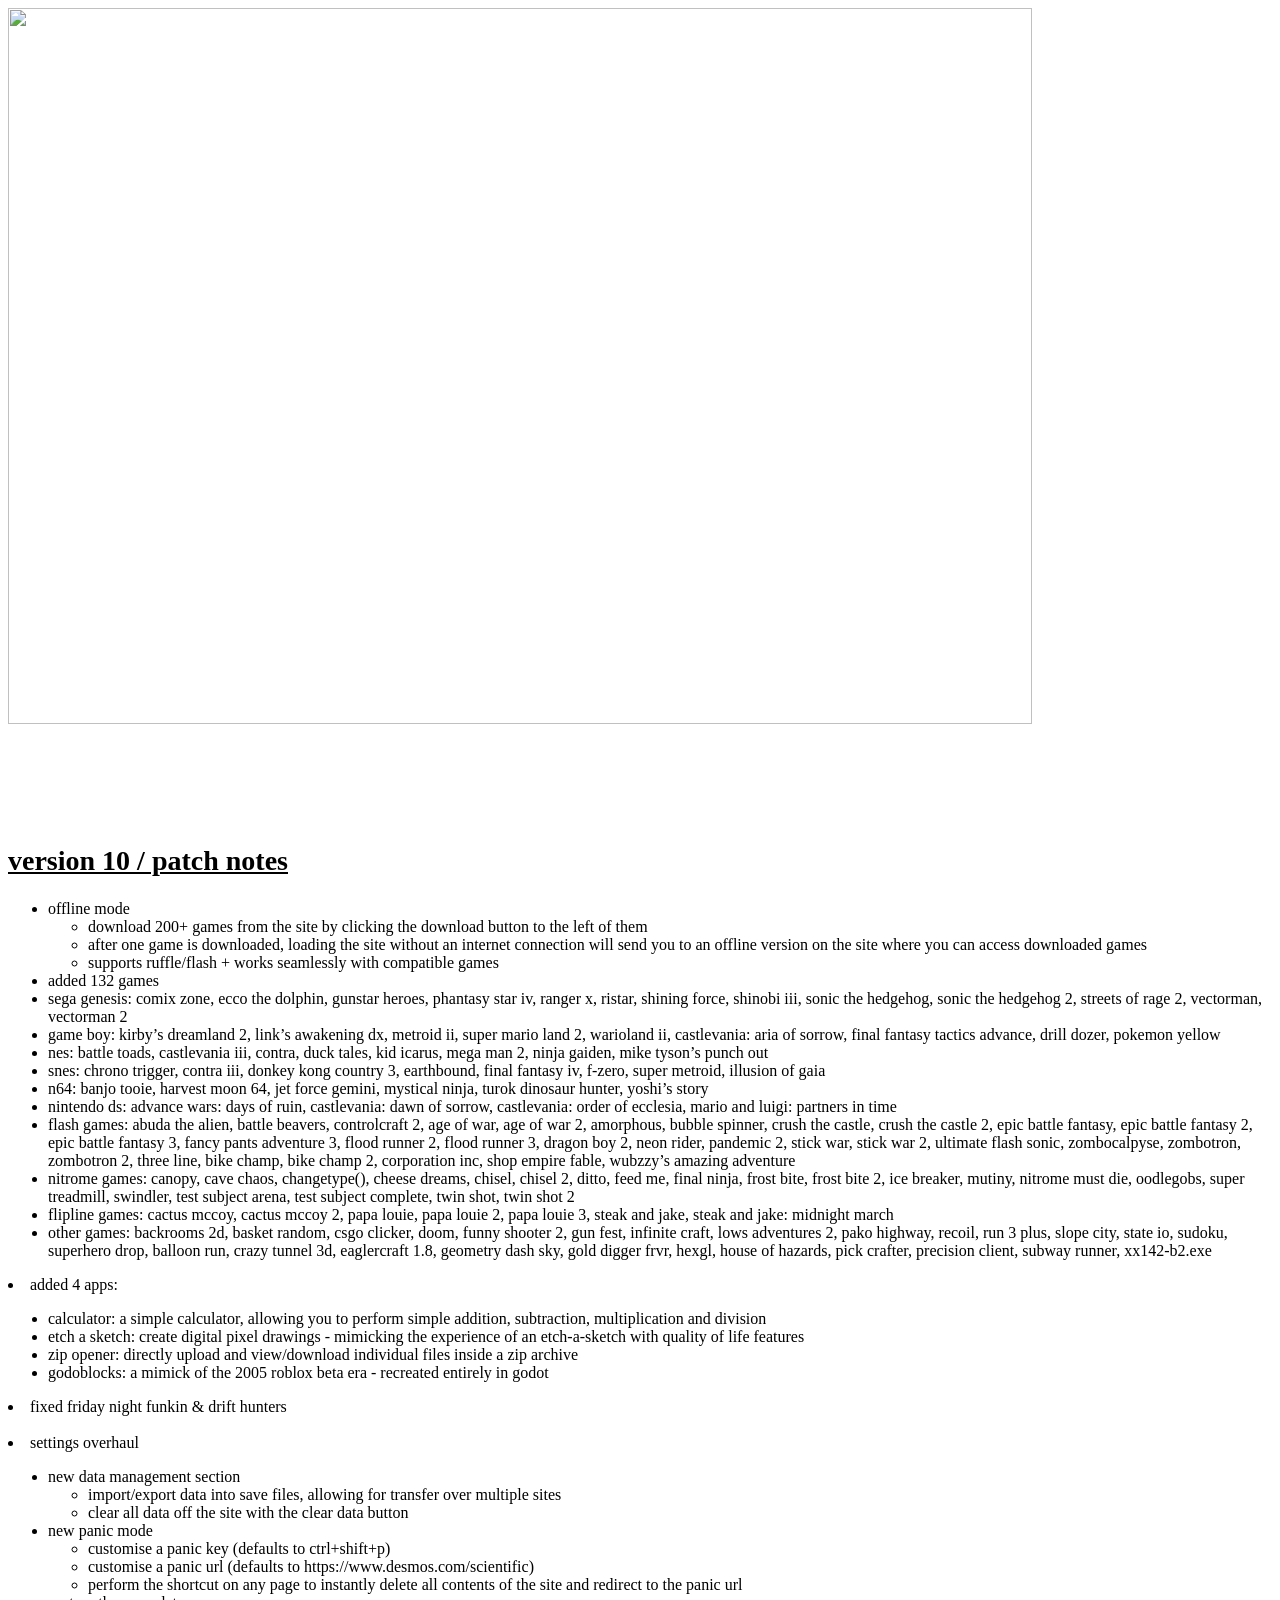
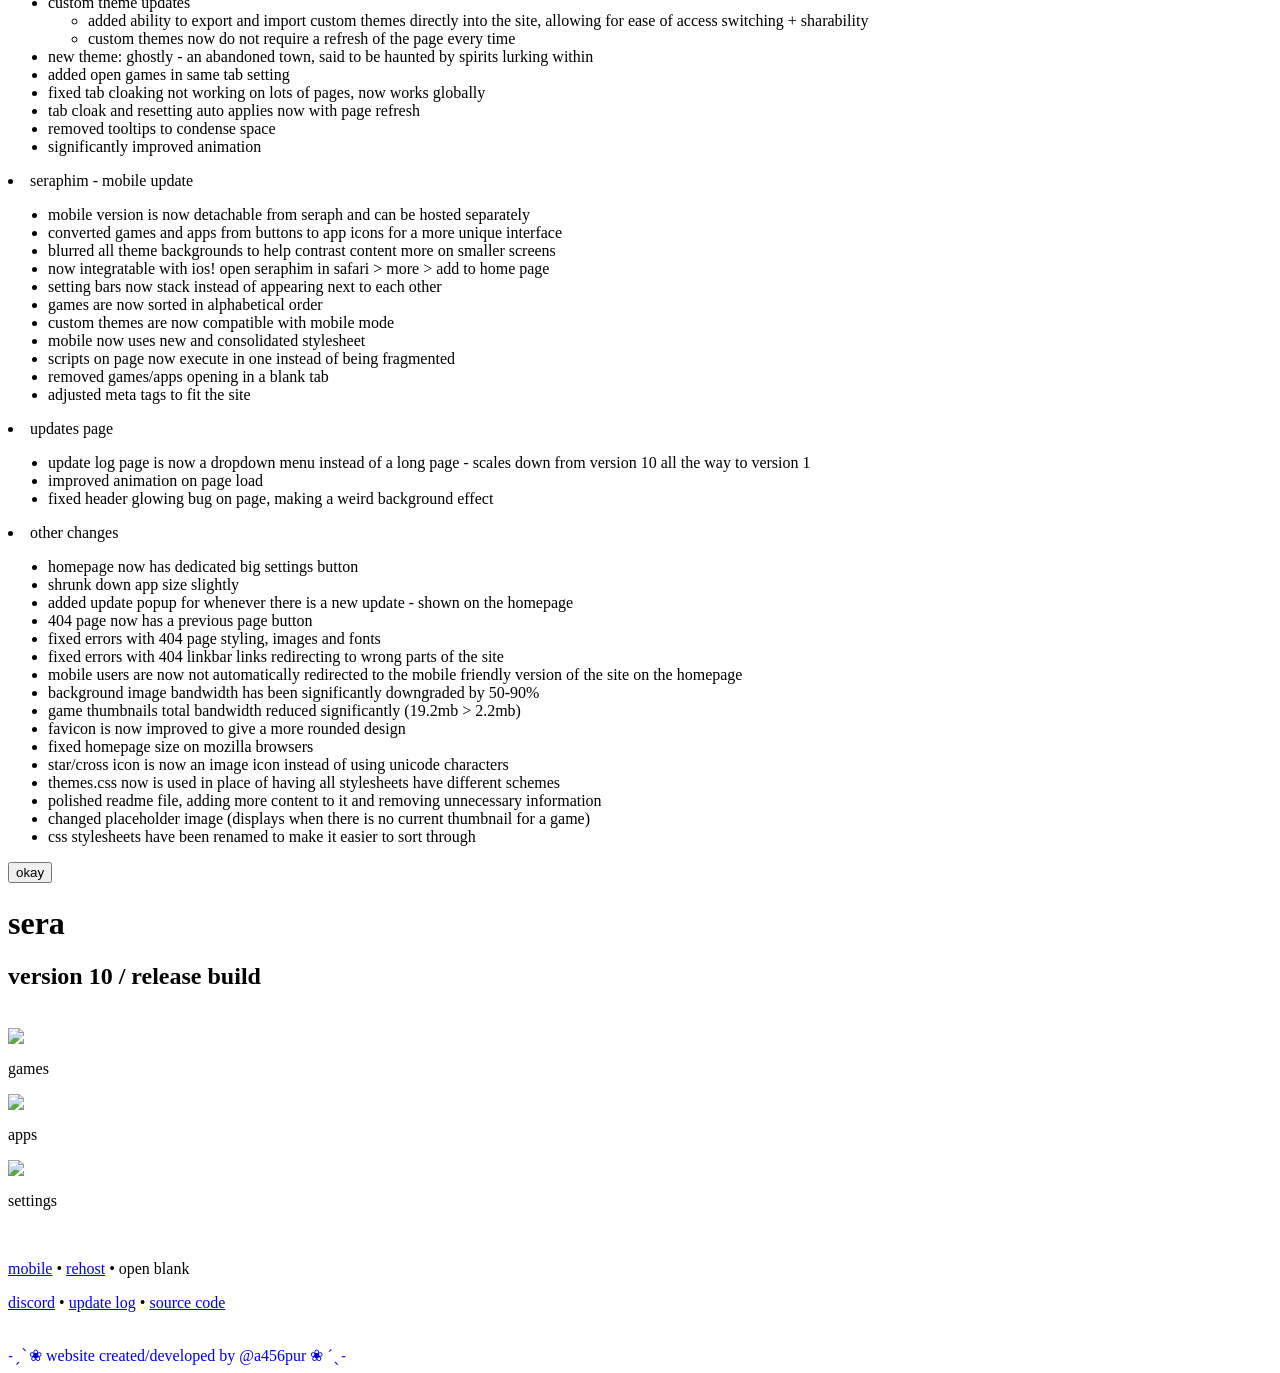
==== index.html @ 45bb2106 "Update index.html" ====
<html lang="en">
    <head>
        <script async src="https://www.googletagmanager.com/gtag/js?id=G-7FN7LEVWXD"></script>
        <script>
          window.dataLayer = window.dataLayer || [];
          function gtag(){dataLayer.push(arguments);}
          gtag('js', new Date());

          gtag('config', 'G-7FN7LEVWXD');
        </script>

        <meta charset="UTF-8">
        <meta name="viewport" content="width=device-width, initial-scale=1.0">
        <link rel="shortcut icon" href="/images/ico.ico" type="image/x-icon">
        <link rel="stylesheet" href="/storage/css/index.css">
        <title>French fries</title>

        <meta name="description" content="an open source games site hosting 500+ games, useful utilities, powerful settings + a clean user interface">
        <meta property="og:site_name" content="seraph">
        <meta property="og:title" content="seraph">
        <meta property="og:type" content="website">
        <meta property="og:description" content="an open source games site hosting 500+ games, useful utilities, powerful settings + a clean user interface">
  </head>
  <body>
    
     <div id="blackout"></div>
     <div id="updPopup">
        <img src="/images/other/v10image.jpg" style="width: 90%;">
        <br><br>
        <h2 style="font-size: 28px; text-decoration: underline;">version 10 / patch notes</h2>

        <div id="updContent">
            <ul style="text-align: left;">
                <li>offline mode
                  <ul>
                    <li>download 200+ games from the site by clicking the download button to the left of them</li>
                    <li>after one game is downloaded, loading the site without an internet connection will send you to an offline version on the site where you can access downloaded games</li>
                    <li>supports ruffle/flash + works seamlessly with compatible games</li>
                  </ul>
                </li>
                <li>added 132 games
                            <li>sega genesis: comix zone, ecco the dolphin, gunstar heroes, phantasy star iv, ranger x, ristar, shining force, shinobi iii, sonic the hedgehog, sonic the hedgehog 2, streets of rage 2, vectorman, vectorman 2</li>
                            <li>game boy: kirby’s dreamland 2, link’s awakening dx, metroid ii, super mario land 2, warioland ii, castlevania: aria of sorrow, final fantasy tactics advance, drill dozer, pokemon yellow</li>
                            <li>nes: battle toads, castlevania iii, contra, duck tales, kid icarus, mega man 2, ninja gaiden, mike tyson’s punch out</li>
                            <li>snes: chrono trigger, contra iii, donkey kong country 3, earthbound, final fantasy iv, f-zero, super metroid, illusion of gaia</li>
                            <li>n64: banjo tooie, harvest moon 64, jet force gemini, mystical ninja, turok dinosaur hunter, yoshi’s story</li>
                            <li>nintendo ds: advance wars: days of ruin, castlevania: dawn of sorrow, castlevania: order of ecclesia, mario and luigi: partners in time</li>
                        </li>
                        <li>flash games: abuda the alien, battle beavers, controlcraft 2, age of war, age of war 2, amorphous, bubble spinner, crush the castle, crush the castle 2, epic battle fantasy, epic battle fantasy 2, epic battle fantasy 3, fancy pants adventure 3, flood runner 2, flood runner 3, dragon boy 2, neon rider, pandemic 2, stick war, stick war 2, ultimate flash sonic, zombocalpyse, zombotron, zombotron 2, three line, bike champ, bike champ 2, corporation inc, shop empire fable, wubzzy’s amazing adventure</li>
                        <li>nitrome games: canopy, cave chaos, changetype(), cheese dreams, chisel, chisel 2, ditto, feed me, final ninja, frost bite, frost bite 2, ice breaker, mutiny, nitrome must die, oodlegobs, super treadmill, swindler, test subject arena, test subject complete, twin shot, twin shot 2</li>
                        <li>flipline games: cactus mccoy, cactus mccoy 2, papa louie, papa louie 2, papa louie 3, steak and jake, steak and jake: midnight march</li>
                        <li>other games: backrooms 2d, basket random, csgo clicker, doom, funny shooter 2, gun fest, infinite craft, lows adventures 2, pako highway, recoil, run 3 plus, slope city, state io, sudoku, superhero drop, balloon run, crazy tunnel 3d, eaglercraft 1.8, geometry dash sky, gold digger frvr, hexgl, house of hazards, pick crafter, precision client, subway runner, xx142-b2.exe</li>
                      </ul>
                    </li>
                    <li>added 4 apps:</li>
                      <ul>
                        <li>calculator: a simple calculator, allowing you to perform simple addition, subtraction, multiplication and division</li>
                        <li>etch a sketch: create digital pixel drawings - mimicking the experience of an etch-a-sketch with quality of life features</li>
                        <li>zip opener: directly upload and view/download individual files inside a zip archive</li>
                        <li>godoblocks: a mimick of the 2005 roblox beta era - recreated entirely in godot</li>
                      </ul>
                    </li>
                    <li>fixed friday night funkin & drift hunters</li>
                  </ul>
                </li>
                <br>
                <li>settings overhaul
                  <ul>
                    <li>new data management section
                      <ul>
                        <li>import/export data into save files, allowing for transfer over multiple sites</li>
                        <li>clear all data off the site with the clear data button</li>
                      </ul>
                    </li>
                    <li>new panic mode
                      <ul>
                        <li>customise a panic key (defaults to ctrl+shift+p)</li>
                        <li>customise a panic url (defaults to https://www.desmos.com/scientific)</li>
                        <li>perform the shortcut on any page to instantly delete all contents of the site and redirect to the panic url</li>
                      </ul>
                    </li>
                    <li>custom theme updates
                      <ul>
                        <li>added ability to export and import custom themes directly into the site, allowing for ease of access switching + sharability</li>
                        <li>custom themes now do not require a refresh of the page every time</li>
                      </ul>
                    </li>
                    <li>new theme: ghostly - an abandoned town, said to be haunted by spirits lurking within</li>
                    <li>added open games in same tab setting</li>
                    <li>fixed tab cloaking not working on lots of pages, now works globally</li>
                    <li>tab cloak and resetting auto applies now with page refresh</li>
                    <li>removed tooltips to condense space</li>
                    <li>significantly improved animation</li>
                  </ul>
                </li>
                <li>seraphim - mobile update
                  <ul>
                    <li>mobile version is now detachable from seraph and can be hosted separately</li>
                    <li>converted games and apps from buttons to app icons for a more unique interface</li>
                    <li>blurred all theme backgrounds to help contrast content more on smaller screens</li>
                    <li>now integratable with ios! open seraphim in safari > more > add to home page</li>
                    <li>setting bars now stack instead of appearing next to each other</li>
                    <li>games are now sorted in alphabetical order</li>
                    <li>custom themes are now compatible with mobile mode</li>
                    <li>mobile now uses new and consolidated stylesheet</li>
                    <li>scripts on page now execute in one instead of being fragmented</li>
                    <li>removed games/apps opening in a blank tab</li>
                    <li>adjusted meta tags to fit the site</li>
                  </ul>
                </li>
                <li>updates page
                  <ul>
                    <li>update log page is now a dropdown menu instead of a long page - scales down from version 10 all the way to version 1</li>
                    <li>improved animation on page load</li>
                    <li>fixed header glowing bug on page, making a weird background effect</li>
                  </ul>
                </li>
                <li>other changes
                  <ul>
                    <li>homepage now has dedicated big settings button</li>
                    <li>shrunk down app size slightly</li>
                    <li>added update popup for whenever there is a new update - shown on the homepage</li>
                    <li>404 page now has a previous page button</li>
                    <li>fixed errors with 404 page styling, images and fonts</li>
                    <li>fixed errors with 404 linkbar links redirecting to wrong parts of the site</li>
                    <li>mobile users are now not automatically redirected to the mobile friendly version of the site on the homepage</li>
                    <li>background image bandwidth has been significantly downgraded by 50-90%</li>
                    <li>game thumbnails total bandwidth reduced significantly (19.2mb > 2.2mb)</li>
                    <li>favicon is now improved to give a more rounded design</li>
                    <li>fixed homepage size on mozilla browsers</li>
                    <li>star/cross icon is now an image icon instead of using unicode characters</li>
                    <li>themes.css now is used in place of having all stylesheets have different schemes</li>
                    <li>polished readme file, adding more content to it and removing unnecessary information</li>
                    <li>changed placeholder image (displays when there is no current thumbnail for a game)</li>
                    <li>css stylesheets have been renamed to make it easier to sort through</li>
                  </ul>
                </li>
              </ul>        
        </div>
        <div id="updConfirmFrame"><button id="updConfirm">okay</button></div>
      </div>

      
      <div class="content-side">
          <h1 class="typewriter"><span id="cursor"></span></h1>
          <h2>version 10 / release build</h2>
          <br>

          <div class="button-container">
              <div class="gamesbutton" onclick="window.location='games/index.html';">
                  <img src="images/other/controller.png">
                  <div class="button-text">
                      <p>games</p>
                  </div>
              </div>
          
              <div class="gamesbutton" onclick="window.location='apps/index.html';">
                  <a href="apps/index.html"><img src="images/other/apps.png"></a>
                  <div class="button-text">
                      <p>apps</p>
                  </div>
              </div>

              <div class="gamesbutton" onclick="window.location='settings.html';">
                <a href="settings.html"><img src="images/other/settings.png"></a>
                <div class="button-text">
                    <p>settings</p>
                </div>
            </div>
          </div>
          

          <br>

          <p class="linkp"><a href="/seraphim/index.html">mobile</a> • <a href="host.html">rehost</a> • <a id="openBlankLink">open blank</a></p>
          <p class="linkp"><a href="https://discord.gg/ZyZDmx3zuQ" target="_blank">discord</a> • <a href="updatelog.html">update log</a> • <a href="https://github.com/a456pur/seraph" target="_blank">source code</a> </p>
          
          <br>
          <a href="https://github.com/a456pur" target="_blank" style="text-decoration: none;">˗ˏˋ❀ website created/developed by @a456pur ❀ ´ˎ˗</a>
        
      </div>

      <script>
        if ('serviceWorker' in navigator) {
            window.addEventListener('load', function() {
                navigator.serviceWorker.register('/offline-worker.js').then(function(registration) {
                    console.log('service worker initalised! scope:', registration.scope);
        
                    navigator.serviceWorker.addEventListener('message', function(event) {
                        if (event.data === 'cached') {
                            document.getElementById('cache-status').style.display = 'block';
                        }
                    });
                }, function(error) {
                    console.log('ack, error with serviceworker! ', error);
                });
            });
        }

      </script>

      <script>
        document.addEventListener('DOMContentLoaded', function () {
            if (!localStorage.getItem('v10-update')) {
                document.getElementById('blackout').style.display = 'block';
                document.getElementById('updPopup').style.display = 'block';
                localStorage.setItem('v10-update', 'true');
            }
            document.getElementById('updConfirm').addEventListener('click', function () {
                document.getElementById('blackout').style.display = 'none';
                document.getElementById('updPopup').style.display = 'none';
            });
        });
      </script>
      <script>
        const text = "seraph";
        const typingDelay = 500; 
        const initialDelay = 100; 
        const cursor = document.getElementById("cursor");
        const h1 = document.querySelector(".typewriter");

        function type() {
            setTimeout(() => {
                for (let i = 0; i < text.length; i++) {
                setTimeout(() => {
                    h1.textContent += text[i];
                    if (i === text.length - 1) {
                    cursor.style.display = "none"; 
                    }
                }, i * typingDelay);
                }
            }, initialDelay);
        }

        type();
      </script>

    <script>
        document.addEventListener('DOMContentLoaded', function() {
            var openBlankLink = document.getElementById('openBlankLink');
        
            openBlankLink.addEventListener('click', function(event) {
                event.preventDefault();
        
                var newTab = window.open('about:blank', '_blank');
        
                if (newTab) {
                    var newTabBody = newTab.document.body;
                    newTabBody.style.padding = '0';
                    newTabBody.style.margin = '0';
                    newTabBody.style.border = 'hidden';
        
                    var iframe = document.createElement('iframe');
                    iframe.src = window.location.href;
                    iframe.style.width = '100%';
                    iframe.style.height = '100%';
                    iframe.style.border = 'hidden';

                    iframe.onload = function() {
                        var links = iframe.contentDocument.querySelectorAll('a[target="_blank"]');
                        links.forEach(function(link) {
                            link.addEventListener('click', function(event) {
                                event.preventDefault();
                                iframe.contentWindow.location.href = link.href;
                            });
                        });
                    };
        
                    newTab.document.body.appendChild(iframe);
                } else {
                    alert("couldn't manage to open a new tab :(");
                }
            });
        });
        </script>    

      <script src="storage/js/cloak.js"></script>
      <script src="storage/js/theme.js"></script>
      <script src="storage/js/cookie.js"></script>
  </body>
</html>
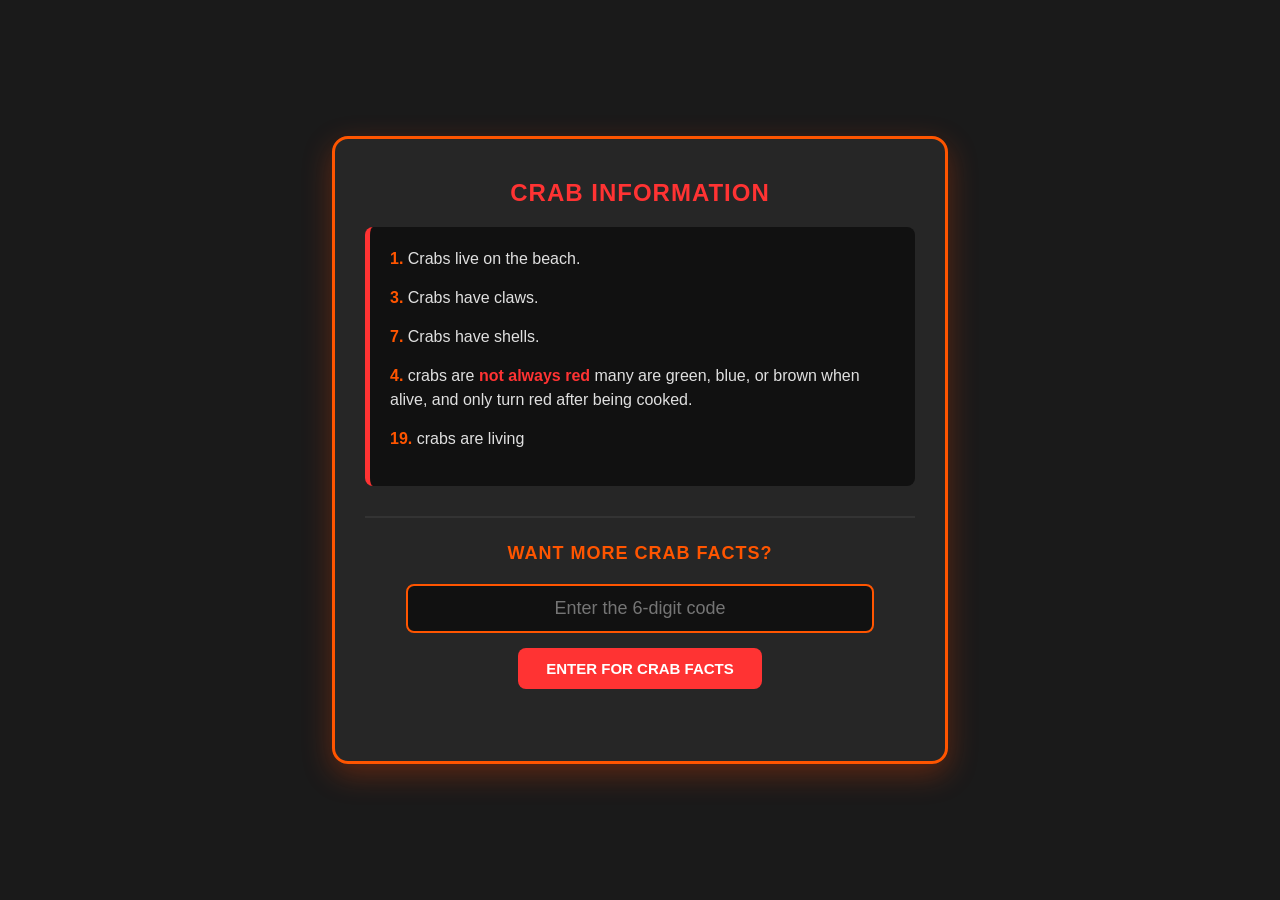
==== commit 7a47f286: "Create index.html" ====
--- a/index.html
+++ b/index.html
@@ -1,281 +1,206 @@
-<html lang="en">
-    <head>
-        <script async src="https://www.googletagmanager.com/gtag/js?id=G-7FN7LEVWXD"></script>
-        <script>
-          window.dataLayer = window.dataLayer || [];
-          function gtag(){dataLayer.push(arguments);}
-          gtag('js', new Date());
-
-          gtag('config', 'G-7FN7LEVWXD');
-        </script>
-
-        <meta charset="UTF-8">
-        <meta name="viewport" content="width=device-width, initial-scale=1.0">
-        <link rel="shortcut icon" href="/images/ico.ico" type="image/x-icon">
-        <link rel="stylesheet" href="/storage/css/index.css">
-        <title>French fries</title>
-
-        <meta name="description" content="an open source games site hosting 500+ games, useful utilities, powerful settings + a clean user interface">
-        <meta property="og:site_name" content="seraph">
-        <meta property="og:title" content="seraph">
-        <meta property="og:type" content="website">
-        <meta property="og:description" content="an open source games site hosting 500+ games, useful utilities, powerful settings + a clean user interface">
-  </head>
-  <body>
-    
-     <div id="blackout"></div>
-     <div id="updPopup">
-        <img src="/images/other/v10image.jpg" style="width: 90%;">
-        <br><br>
-        <h2 style="font-size: 28px; text-decoration: underline;">version 10 / patch notes</h2>
-
-        <div id="updContent">
-            <ul style="text-align: left;">
-                <li>offline mode
-                  <ul>
-                    <li>download 200+ games from the site by clicking the download button to the left of them</li>
-                    <li>after one game is downloaded, loading the site without an internet connection will send you to an offline version on the site where you can access downloaded games</li>
-                    <li>supports ruffle/flash + works seamlessly with compatible games</li>
-                  </ul>
-                </li>
-                <li>added 132 games
-                            <li>sega genesis: comix zone, ecco the dolphin, gunstar heroes, phantasy star iv, ranger x, ristar, shining force, shinobi iii, sonic the hedgehog, sonic the hedgehog 2, streets of rage 2, vectorman, vectorman 2</li>
-                            <li>game boy: kirby’s dreamland 2, link’s awakening dx, metroid ii, super mario land 2, warioland ii, castlevania: aria of sorrow, final fantasy tactics advance, drill dozer, pokemon yellow</li>
-                            <li>nes: battle toads, castlevania iii, contra, duck tales, kid icarus, mega man 2, ninja gaiden, mike tyson’s punch out</li>
-                            <li>snes: chrono trigger, contra iii, donkey kong country 3, earthbound, final fantasy iv, f-zero, super metroid, illusion of gaia</li>
-                            <li>n64: banjo tooie, harvest moon 64, jet force gemini, mystical ninja, turok dinosaur hunter, yoshi’s story</li>
-                            <li>nintendo ds: advance wars: days of ruin, castlevania: dawn of sorrow, castlevania: order of ecclesia, mario and luigi: partners in time</li>
-                        </li>
-                        <li>flash games: abuda the alien, battle beavers, controlcraft 2, age of war, age of war 2, amorphous, bubble spinner, crush the castle, crush the castle 2, epic battle fantasy, epic battle fantasy 2, epic battle fantasy 3, fancy pants adventure 3, flood runner 2, flood runner 3, dragon boy 2, neon rider, pandemic 2, stick war, stick war 2, ultimate flash sonic, zombocalpyse, zombotron, zombotron 2, three line, bike champ, bike champ 2, corporation inc, shop empire fable, wubzzy’s amazing adventure</li>
-                        <li>nitrome games: canopy, cave chaos, changetype(), cheese dreams, chisel, chisel 2, ditto, feed me, final ninja, frost bite, frost bite 2, ice breaker, mutiny, nitrome must die, oodlegobs, super treadmill, swindler, test subject arena, test subject complete, twin shot, twin shot 2</li>
-                        <li>flipline games: cactus mccoy, cactus mccoy 2, papa louie, papa louie 2, papa louie 3, steak and jake, steak and jake: midnight march</li>
-                        <li>other games: backrooms 2d, basket random, csgo clicker, doom, funny shooter 2, gun fest, infinite craft, lows adventures 2, pako highway, recoil, run 3 plus, slope city, state io, sudoku, superhero drop, balloon run, crazy tunnel 3d, eaglercraft 1.8, geometry dash sky, gold digger frvr, hexgl, house of hazards, pick crafter, precision client, subway runner, xx142-b2.exe</li>
-                      </ul>
-                    </li>
-                    <li>added 4 apps:</li>
-                      <ul>
-                        <li>calculator: a simple calculator, allowing you to perform simple addition, subtraction, multiplication and division</li>
-                        <li>etch a sketch: create digital pixel drawings - mimicking the experience of an etch-a-sketch with quality of life features</li>
-                        <li>zip opener: directly upload and view/download individual files inside a zip archive</li>
-                        <li>godoblocks: a mimick of the 2005 roblox beta era - recreated entirely in godot</li>
-                      </ul>
-                    </li>
-                    <li>fixed friday night funkin & drift hunters</li>
-                  </ul>
-                </li>
-                <br>
-                <li>settings overhaul
-                  <ul>
-                    <li>new data management section
-                      <ul>
-                        <li>import/export data into save files, allowing for transfer over multiple sites</li>
-                        <li>clear all data off the site with the clear data button</li>
-                      </ul>
-                    </li>
-                    <li>new panic mode
-                      <ul>
-                        <li>customise a panic key (defaults to ctrl+shift+p)</li>
-                        <li>customise a panic url (defaults to https://www.desmos.com/scientific)</li>
-                        <li>perform the shortcut on any page to instantly delete all contents of the site and redirect to the panic url</li>
-                      </ul>
-                    </li>
-                    <li>custom theme updates
-                      <ul>
-                        <li>added ability to export and import custom themes directly into the site, allowing for ease of access switching + sharability</li>
-                        <li>custom themes now do not require a refresh of the page every time</li>
-                      </ul>
-                    </li>
-                    <li>new theme: ghostly - an abandoned town, said to be haunted by spirits lurking within</li>
-                    <li>added open games in same tab setting</li>
-                    <li>fixed tab cloaking not working on lots of pages, now works globally</li>
-                    <li>tab cloak and resetting auto applies now with page refresh</li>
-                    <li>removed tooltips to condense space</li>
-                    <li>significantly improved animation</li>
-                  </ul>
-                </li>
-                <li>seraphim - mobile update
-                  <ul>
-                    <li>mobile version is now detachable from seraph and can be hosted separately</li>
-                    <li>converted games and apps from buttons to app icons for a more unique interface</li>
-                    <li>blurred all theme backgrounds to help contrast content more on smaller screens</li>
-                    <li>now integratable with ios! open seraphim in safari > more > add to home page</li>
-                    <li>setting bars now stack instead of appearing next to each other</li>
-                    <li>games are now sorted in alphabetical order</li>
-                    <li>custom themes are now compatible with mobile mode</li>
-                    <li>mobile now uses new and consolidated stylesheet</li>
-                    <li>scripts on page now execute in one instead of being fragmented</li>
-                    <li>removed games/apps opening in a blank tab</li>
-                    <li>adjusted meta tags to fit the site</li>
-                  </ul>
-                </li>
-                <li>updates page
-                  <ul>
-                    <li>update log page is now a dropdown menu instead of a long page - scales down from version 10 all the way to version 1</li>
-                    <li>improved animation on page load</li>
-                    <li>fixed header glowing bug on page, making a weird background effect</li>
-                  </ul>
-                </li>
-                <li>other changes
-                  <ul>
-                    <li>homepage now has dedicated big settings button</li>
-                    <li>shrunk down app size slightly</li>
-                    <li>added update popup for whenever there is a new update - shown on the homepage</li>
-                    <li>404 page now has a previous page button</li>
-                    <li>fixed errors with 404 page styling, images and fonts</li>
-                    <li>fixed errors with 404 linkbar links redirecting to wrong parts of the site</li>
-                    <li>mobile users are now not automatically redirected to the mobile friendly version of the site on the homepage</li>
-                    <li>background image bandwidth has been significantly downgraded by 50-90%</li>
-                    <li>game thumbnails total bandwidth reduced significantly (19.2mb > 2.2mb)</li>
-                    <li>favicon is now improved to give a more rounded design</li>
-                    <li>fixed homepage size on mozilla browsers</li>
-                    <li>star/cross icon is now an image icon instead of using unicode characters</li>
-                    <li>themes.css now is used in place of having all stylesheets have different schemes</li>
-                    <li>polished readme file, adding more content to it and removing unnecessary information</li>
-                    <li>changed placeholder image (displays when there is no current thumbnail for a game)</li>
-                    <li>css stylesheets have been renamed to make it easier to sort through</li>
-                  </ul>
-                </li>
-              </ul>        
-        </div>
-        <div id="updConfirmFrame"><button id="updConfirm">okay</button></div>
-      </div>
-
-      
-      <div class="content-side">
-          <h1 class="typewriter"><span id="cursor"></span></h1>
-          <h2>version 10 / release build</h2>
-          <br>
-
-          <div class="button-container">
-              <div class="gamesbutton" onclick="window.location='games/index.html';">
-                  <img src="images/other/controller.png">
-                  <div class="button-text">
-                      <p>games</p>
-                  </div>
-              </div>
-          
-              <div class="gamesbutton" onclick="window.location='apps/index.html';">
-                  <a href="apps/index.html"><img src="images/other/apps.png"></a>
-                  <div class="button-text">
-                      <p>apps</p>
-                  </div>
-              </div>
-
-              <div class="gamesbutton" onclick="window.location='settings.html';">
-                <a href="settings.html"><img src="images/other/settings.png"></a>
-                <div class="button-text">
-                    <p>settings</p>
-                </div>
-            </div>
-          </div>
-          
-
-          <br>
-
-          <p class="linkp"><a href="/seraphim/index.html">mobile</a> • <a href="host.html">rehost</a> • <a id="openBlankLink">open blank</a></p>
-          <p class="linkp"><a href="https://discord.gg/ZyZDmx3zuQ" target="_blank">discord</a> • <a href="updatelog.html">update log</a> • <a href="https://github.com/a456pur/seraph" target="_blank">source code</a> </p>
-          
-          <br>
-          <a href="https://github.com/a456pur" target="_blank" style="text-decoration: none;">˗ˏˋ❀ website created/developed by @a456pur ❀ ´ˎ˗</a>
-        
-      </div>
-
-      <script>
-        if ('serviceWorker' in navigator) {
-            window.addEventListener('load', function() {
-                navigator.serviceWorker.register('/offline-worker.js').then(function(registration) {
-                    console.log('service worker initalised! scope:', registration.scope);
-        
-                    navigator.serviceWorker.addEventListener('message', function(event) {
-                        if (event.data === 'cached') {
-                            document.getElementById('cache-status').style.display = 'block';
-                        }
-                    });
-                }, function(error) {
-                    console.log('ack, error with serviceworker! ', error);
-                });
-            });
-        }
-
-      </script>
-
-      <script>
-        document.addEventListener('DOMContentLoaded', function () {
-            if (!localStorage.getItem('v10-update')) {
-                document.getElementById('blackout').style.display = 'block';
-                document.getElementById('updPopup').style.display = 'block';
-                localStorage.setItem('v10-update', 'true');
-            }
-            document.getElementById('updConfirm').addEventListener('click', function () {
-                document.getElementById('blackout').style.display = 'none';
-                document.getElementById('updPopup').style.display = 'none';
-            });
-        });
-      </script>
-      <script>
-        const text = "seraph";
-        const typingDelay = 500; 
-        const initialDelay = 100; 
-        const cursor = document.getElementById("cursor");
-        const h1 = document.querySelector(".typewriter");
-
-        function type() {
-            setTimeout(() => {
-                for (let i = 0; i < text.length; i++) {
-                setTimeout(() => {
-                    h1.textContent += text[i];
-                    if (i === text.length - 1) {
-                    cursor.style.display = "none"; 
-                    }
-                }, i * typingDelay);
-                }
-            }, initialDelay);
-        }
-
-        type();
-      </script>
-
-    <script>
-        document.addEventListener('DOMContentLoaded', function() {
-            var openBlankLink = document.getElementById('openBlankLink');
-        
-            openBlankLink.addEventListener('click', function(event) {
-                event.preventDefault();
-        
-                var newTab = window.open('about:blank', '_blank');
-        
-                if (newTab) {
-                    var newTabBody = newTab.document.body;
-                    newTabBody.style.padding = '0';
-                    newTabBody.style.margin = '0';
-                    newTabBody.style.border = 'hidden';
-        
-                    var iframe = document.createElement('iframe');
-                    iframe.src = window.location.href;
-                    iframe.style.width = '100%';
-                    iframe.style.height = '100%';
-                    iframe.style.border = 'hidden';
-
-                    iframe.onload = function() {
-                        var links = iframe.contentDocument.querySelectorAll('a[target="_blank"]');
-                        links.forEach(function(link) {
-                            link.addEventListener('click', function(event) {
-                                event.preventDefault();
-                                iframe.contentWindow.location.href = link.href;
-                            });
-                        });
-                    };
-        
-                    newTab.document.body.appendChild(iframe);
-                } else {
-                    alert("couldn't manage to open a new tab :(");
-                }
-            });
-        });
-        </script>    
-
-      <script src="storage/js/cloak.js"></script>
-      <script src="storage/js/theme.js"></script>
-      <script src="storage/js/cookie.js"></script>
-  </body>
-</html>
+<!DOCTYPE html>
+<html lang="en">
+<head>
+    <meta charset="UTF-8">
+    <meta name="viewport" content="width=device-width, initial-scale=1.0">
+    <title>The Crab Database</title>
+    <style>
+       
+        body {
+            font-family: 'Segoe UI', Tahoma, Geneva, Verdana, sans-serif;
+            background-color: #1a1a1a; 
+            display: flex;
+            justify-content: center;
+            align-items: center;
+            min-height: 100vh;
+            margin: 0;
+            padding: 20px;
+            box-sizing: border-box;
+        }
+
+      
+        .container {
+            background-color: #262626;
+            padding: 40px 30px;
+            border-radius: 16px;
+            border: 3px solid #ff5500;
+            box-shadow: 0 10px 30px rgba(255, 68, 0, 0.3);
+            text-align: center;
+            max-width: 550px;
+            width: 100%;
+        }
+
+       
+        h2, h3 {
+            color: #ff3333; 
+            margin-top: 0;
+            margin-bottom: 20px;
+            text-transform: uppercase;
+            letter-spacing: 1px;
+        }
+
+        h3 {
+            font-size: 18px;
+            color: #ff5500;
+            margin-top: 25px;
+        }
+
+        
+        .main-facts {
+            text-align: left;
+            background-color: #111;
+            padding: 20px;
+            border-left: 5px solid #ff3333;
+            border-radius: 8px;
+            margin-bottom: 30px;
+        }
+
+        .fact-item {
+            margin-bottom: 15px;
+            font-size: 16px;
+            color: #e0e0e0;
+            line-height: 1.5;
+        }
+
+        .fact-item strong {
+            color: #ff5500; 
+        }
+
+        .fact-item em {
+            color: #ff3333; 
+            font-style: normal;
+            font-weight: bold;
+        }
+
+        
+        input[type="password"] {
+            width: 80%;
+            padding: 12px;
+            font-size: 18px;
+            background-color: #111;
+            border: 2px solid #ff5500;
+            border-radius: 8px;
+            color: #fff;
+            outline: none;
+            text-align: center;
+            transition: border-color 0.3s, box-shadow 0.3s;
+        }
+
+        input[type="password"]:focus {
+            border-color: #ff3333;
+            box-shadow: 0 0 10px rgba(255, 51, 51, 0.5);
+        }
+
+      
+        .submit-btn {
+            margin-top: 15px;
+            background-color: #ff3333;
+            color: white;
+            border: none;
+            padding: 12px 28px;
+            font-size: 15px;
+            font-weight: bold;
+            text-transform: uppercase;
+            border-radius: 8px;
+            cursor: pointer;
+            transition: background 0.2s;
+        }
+
+        .submit-btn:hover {
+            background-color: #ff5500;
+        }
+
+       
+        .error-msg {
+            color: #ff3333;
+            font-size: 14px;
+            margin-top: 12px;
+            height: 20px;
+            font-weight: bold;
+        }
+
+       
+        .secret-link {
+            display: inline-block;
+            margin-top: 15px;
+            background-color: #ff5500; 
+            color: #111;
+            text-decoration: none;
+            padding: 15px 30px;
+            font-size: 18px;
+            font-weight: bold;
+            text-transform: uppercase;
+            border-radius: 8px;
+            box-shadow: 0 4px 15px rgba(255, 85, 0, 0.4);
+            transition: background 0.2s, transform 0.1s;
+        }
+
+        .secret-link:hover {
+            background-color: #ff3333;
+            color: white;
+        }
+
+        
+        .hidden {
+            display: none;
+        }
+    </style>
+</head>
+<body>
+
+    <div class="container">
+        <h2> Crab Information </h2>
+        <div class="main-facts">
+            <div class="fact-item"><strong>1.</strong> Crabs live on the beach.</div>
+            <div class="fact-item"><strong>3.</strong> Crabs have claws.</div>
+            <div class="fact-item"><strong>7.</strong> Crabs have shells.</div>
+            <div class="fact-item"><strong>4.</strong> crabs are <em>not always red</em> many are green, blue, or brown when alive, and only turn red after being cooked.</div>
+            <div class="fact-item"><strong>19.</strong> crabs are living</div>
+        </div>
+
+        <hr style="border: 1px solid #333; margin: 20px 0;">
+
+        <div id="lock-screen">
+            <h3>Want More Crab Facts?</h3>
+            <input type="password" id="code-input" placeholder="Enter the 6-digit code" maxlength="6">
+            <br>
+            <button class="submit-btn" onclick="checkCode()">Enter for crab facts</button>
+            <div id="error" class="error-msg"></div>
+        </div>
+
+        <div id="secret-content" class="hidden">
+            <h3 style="color: #00ff66;"> Yay!</h3>
+            <a href="Crab.html" class="secret-link">More crab facts</a>
+        </div>
+    </div>
+
+    <script>
+        function checkCode() {
+            const userInput = document.getElementById('code-input').value;
+            const errorDiv = document.getElementById('error');
+            const lockScreen = document.getElementById('lock-screen');
+            const secretContent = document.getElementById('secret-content');
+
+         
+            const correctCode = "137419";
+
+            if (userInput === correctCode) {
+             
+                lockScreen.classList.add('hidden');
+                secretContent.classList.remove('hidden');
+            } else {
+                errorDiv.textContent = "a.";
+                document.getElementById('code-input').value = ""; 
+            }
+        }
+
+        
+        document.getElementById('code-input').addEventListener('keypress', function(event) {
+            if (event.key === 'Enter') {
+                checkCode();
+            }
+        });
+    </script>
+
+</body>
+</html>
